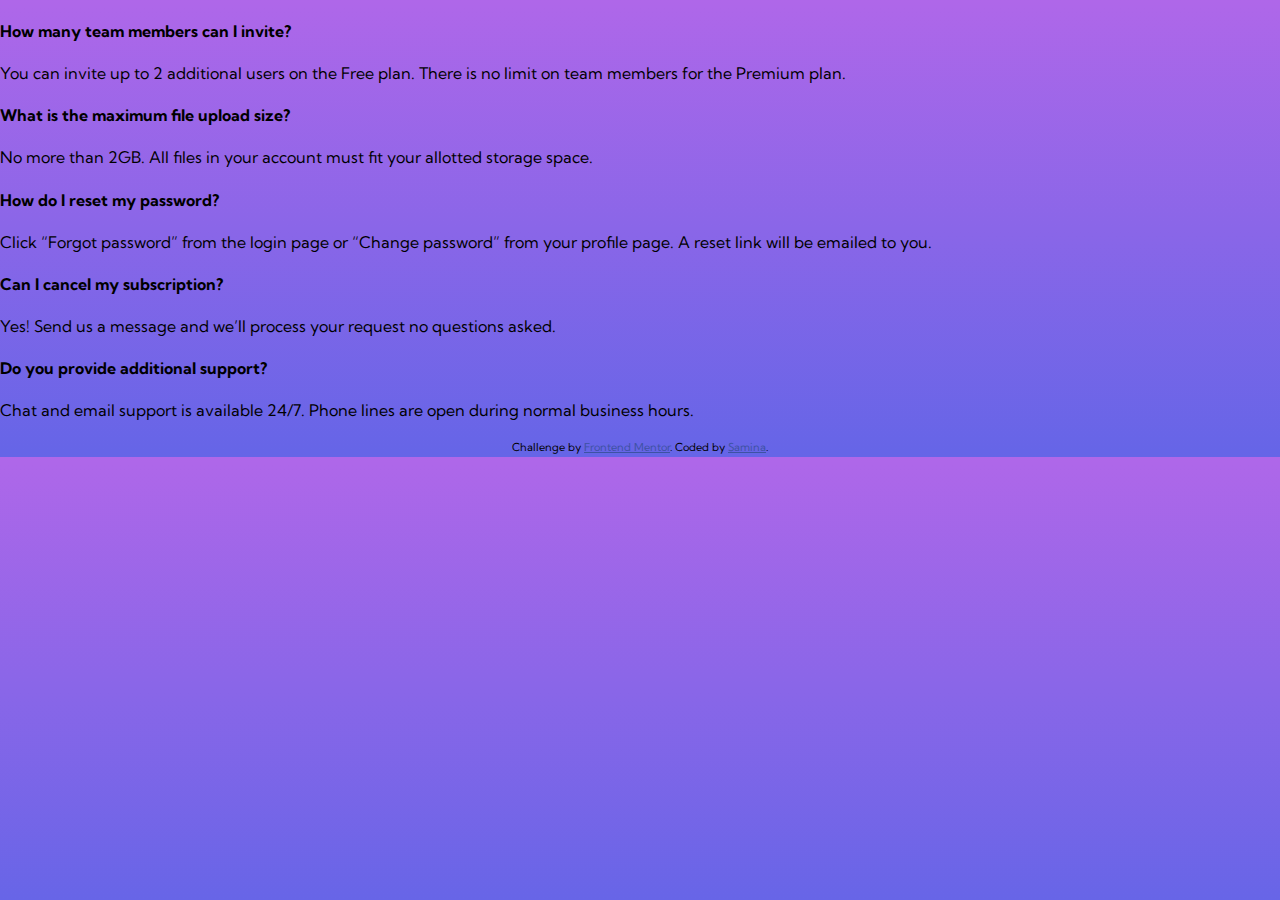
==== index.html @ 5b25a6ce "removed "main" folder" ====
<!DOCTYPE html>
<html lang="en">
<head>
  <meta charset="UTF-8">
  <meta name="viewport" content="width=device-width, initial-scale=1.0"> <!-- displays site properly based on user's device -->

  <link rel="icon" type="image/png" sizes="32x32" href="./images/favicon-32x32.png">

  <link href="https://fonts.googleapis.com/css2?family=Kumbh+Sans:wght@400;700&display=swap" rel="stylesheet">
  <link rel="stylesheet" href="app/css/style.css">

  <title>Frontend Mentor | FAQ Accordion Card</title>

  <!-- Feel free to remove these styles or customise in your own stylesheet 👍 -->
  <style>
    .attribution { font-size: 11px; text-align: center; }
    .attribution a { color: hsl(228, 45%, 44%); }
  </style>
</head>
<body>

  <div class = "faq-card">
    <h4>How many team members can I invite?</h4>
    <p>You can invite up to 2 additional users on the Free plan. There is no limit on 
      team members for the Premium plan.</p>

    <h4>What is the maximum file upload size?</h4>
    <p>No more than 2GB. All files in your account must fit your allotted storage space.</p>

    <h4>How do I reset my password?</h4>
    <p>Click “Forgot password” from the login page or “Change password” from your profile page.
      A reset link will be emailed to you.
    </p>

    <h4>Can I cancel my subscription?</h4>
    <p>Yes! Send us a message and we’ll process your request no questions asked.</p>

    <h4>Do you provide additional support?</h4>
    <p>Chat and email support is available 24/7. Phone lines are open during normal business hours.</p>
  </div>

  <!--
  How many team members can I invite?
  You can invite up to 2 additional users on the Free plan. There is no limit on 
  team members for the Premium plan.

  What is the maximum file upload size?
  No more than 2GB. All files in your account must fit your allotted storage space.

  How do I reset my password?
  Click “Forgot password” from the login page or “Change password” from your profile page.
  A reset link will be emailed to you.

  Can I cancel my subscription?
  Yes! Send us a message and we’ll process your request no questions asked.

  Do you provide additional support?
  Chat and email support is available 24/7. Phone lines are open during normal business hours.

  -->

  <div class="attribution">
    Challenge by <a href="https://www.frontendmentor.io?ref=challenge" target="_blank">Frontend Mentor</a>. 
    Coded by <a href="https://www.github.com/saminacodes">Samina</a>.
  </div>
</body>
</html>
---- app/css/style.css ----
html {
  font-size: 100%;
  -webkit-box-sizing: border-box;
          box-sizing: border-box;
}

*, *::before, *::after {
  -webkit-box-sizing: inherit;
          box-sizing: inherit;
}

body {
  margin: 0;
  padding: 0;
  line-height: 1.3rem;
  background: -webkit-gradient(linear, left top, left bottom, from(#af67e9), to(#6565e7));
  background: linear-gradient(#af67e9, #6565e7);
  font-family: 'Kumbh Sans', sans-serif;
}
/*# sourceMappingURL=style.css.map */
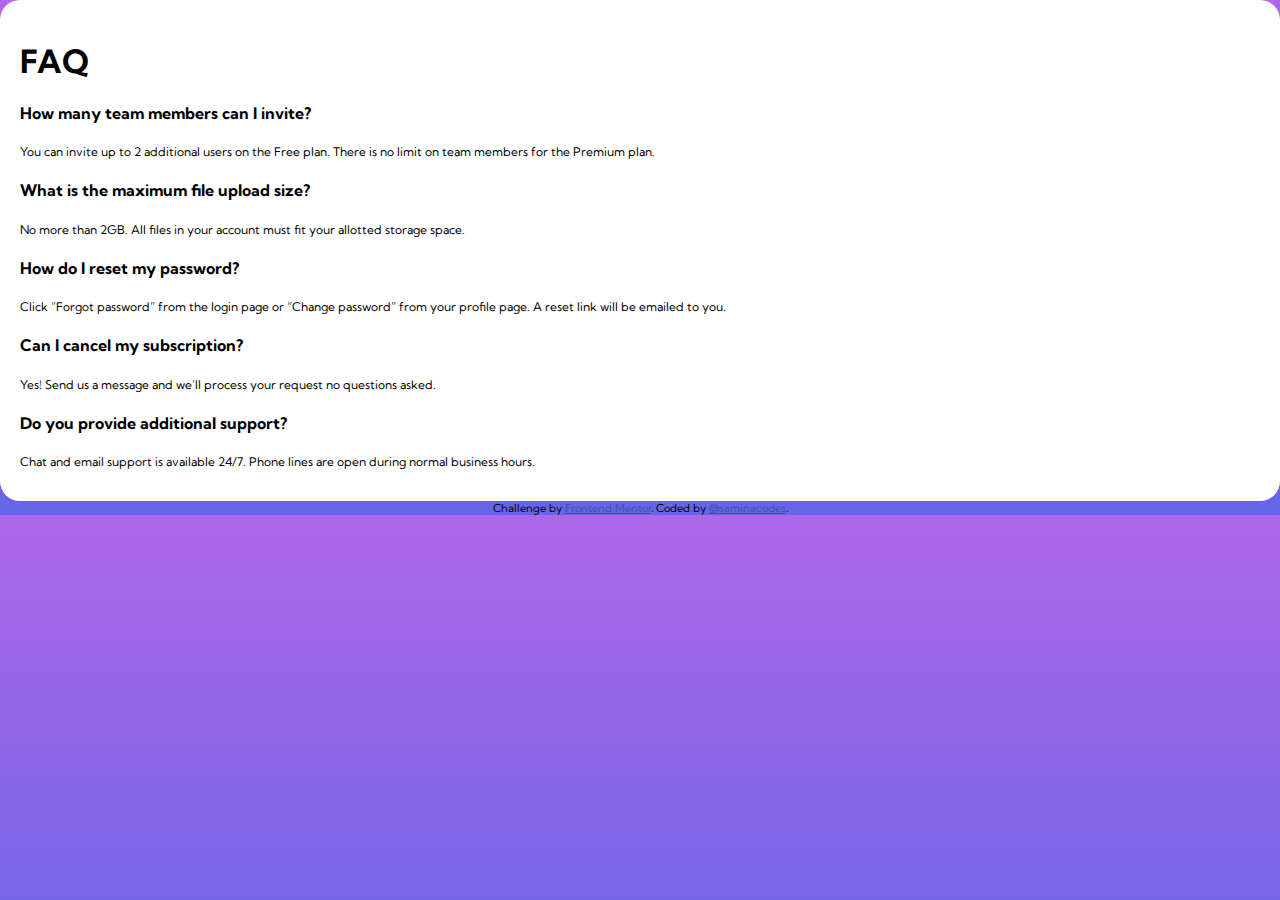
==== commit ae5662d9: "added css" ====
--- a/index.html
+++ b/index.html
@@ -20,6 +20,8 @@
 <body>
 
   <div class = "faq-card">
+
+    <h1>FAQ</h1>
     <h4>How many team members can I invite?</h4>
     <p>You can invite up to 2 additional users on the Free plan. There is no limit on 
       team members for the Premium plan.</p>
@@ -61,7 +63,7 @@
 
   <div class="attribution">
     Challenge by <a href="https://www.frontendmentor.io?ref=challenge" target="_blank">Frontend Mentor</a>. 
-    Coded by <a href="https://www.github.com/saminacodes">Samina</a>.
+    Coded by <a href="https://www.github.com/saminacodes">@saminacodes</a>.
   </div>
 </body>
 </html>--- a/app/css/style.css
+++ b/app/css/style.css
@@ -1,20 +1,18 @@
-html {
-  font-size: 100%;
-  -webkit-box-sizing: border-box;
-          box-sizing: border-box;
-}
-
-*, *::before, *::after {
-  -webkit-box-sizing: inherit;
-          box-sizing: inherit;
-}
-
 body {
   margin: 0;
   padding: 0;
-  line-height: 1.3rem;
   background: -webkit-gradient(linear, left top, left bottom, from(#af67e9), to(#6565e7));
   background: linear-gradient(#af67e9, #6565e7);
   font-family: 'Kumbh Sans', sans-serif;
 }
+
+.faq-card {
+  padding: 20px;
+  background: white;
+  border-radius: 20px;
+}
+
+p {
+  font-size: 12px;
+}
 /*# sourceMappingURL=style.css.map */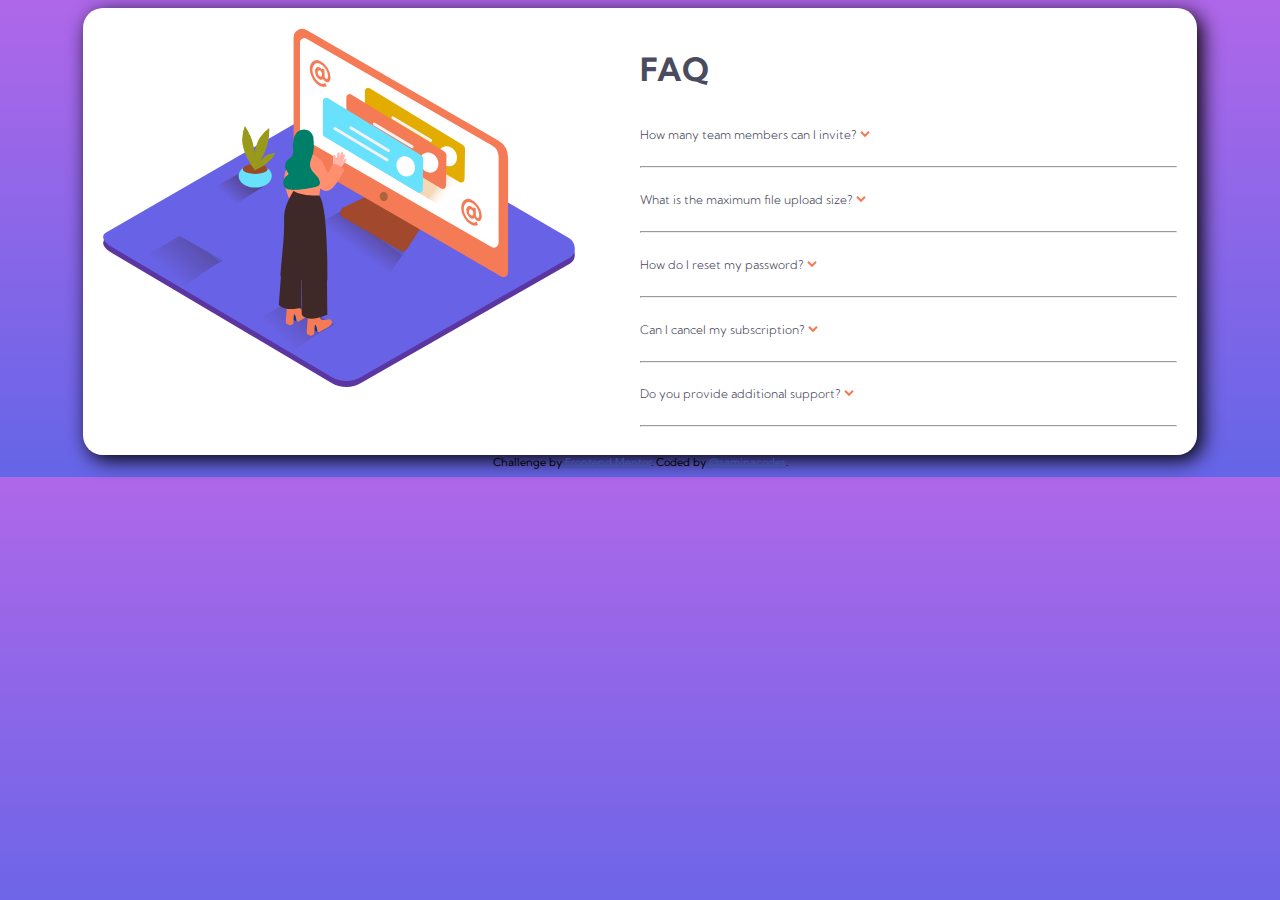
==== commit 2653bac0: "working with 1 question toggled" ====
--- a/index.html
+++ b/index.html
@@ -20,25 +20,47 @@
 <body>
 
   <div class = "faq-card">
+      <div class = "grid-container">
+        <div>
+          <img id = "img_fg" src="images/illustration-woman-online-desktop.svg">
+        </div>
 
-    <h1>FAQ</h1>
-    <h4>How many team members can I invite?</h4>
-    <p>You can invite up to 2 additional users on the Free plan. There is no limit on 
-      team members for the Premium plan.</p>
+        <div>
+          <h1>FAQ</h1>
 
-    <h4>What is the maximum file upload size?</h4>
-    <p>No more than 2GB. All files in your account must fit your allotted storage space.</p>
+          <h4 class = "question" id = "q1">How many team members can I invite?</h4>
+          <a><img class = "icon_arrow" src= "images/icon-arrow-down.svg" onclick = "toggleAnswer()"></a>
+          <p class = "answer" id = "a1">You can invite up to 2 additional users on the Free plan. There is no limit on 
+            team members for the Premium plan.</p>
+          <hr>
 
-    <h4>How do I reset my password?</h4>
-    <p>Click “Forgot password” from the login page or “Change password” from your profile page.
-      A reset link will be emailed to you.
-    </p>
+          <h4 class = "question" id = "q2">What is the maximum file upload size?</h4>
+          <a><img class = "icon_arrow" src= "images/icon-arrow-down.svg"></a>
+          <p class = "answer" id = "a2">No more than 2GB. All files in your account must fit your allotted storage space.</p>
 
-    <h4>Can I cancel my subscription?</h4>
-    <p>Yes! Send us a message and we’ll process your request no questions asked.</p>
+          <hr>
 
-    <h4>Do you provide additional support?</h4>
-    <p>Chat and email support is available 24/7. Phone lines are open during normal business hours.</p>
+          <h4 class = "question" id = "q3">How do I reset my password?</h4>
+          <a><img class = "icon_arrow" src= "images/icon-arrow-down.svg"></a>
+          <p class = "answer" id = "a3">Click “Forgot password” from the login page or “Change password” from your profile page.
+            A reset link will be emailed to you.
+          </p>
+
+          <hr>
+
+          <h4 class = "question" id = "q4">Can I cancel my subscription?</h4>
+          <a><img class = "icon_arrow" src= "images/icon-arrow-down.svg"></a>
+          <p class = "answer" id = "a4">Yes! Send us a message and we’ll process your request no questions asked.</p>
+
+          <hr>
+
+          <h4 class = "question" id = "q5">Do you provide additional support?</h4>
+          <a><img class = "icon_arrow" src= "images/icon-arrow-down.svg"></a>
+          <p class = "answer" id = "a5">Chat and email support is available 24/7. Phone lines are open during normal business hours.</p>
+
+          <hr>
+        </div>
+      </div>
   </div>
 
   <!--
@@ -61,6 +83,8 @@
 
   -->
 
+  <script src="/app/js/script.js"></script>
+
   <div class="attribution">
     Challenge by <a href="https://www.frontendmentor.io?ref=challenge" target="_blank">Frontend Mentor</a>. 
     Coded by <a href="https://www.github.com/saminacodes">@saminacodes</a>.
--- a/app/css/style.css
+++ b/app/css/style.css
@@ -1,6 +1,4 @@
 body {
-  margin: 0;
-  padding: 0;
   background: -webkit-gradient(linear, left top, left bottom, from(#af67e9), to(#6565e7));
   background: linear-gradient(#af67e9, #6565e7);
   font-family: 'Kumbh Sans', sans-serif;
@@ -10,9 +8,53 @@
   padding: 20px;
   background: white;
   border-radius: 20px;
+  width: 85%;
+  margin: auto;
+  -webkit-box-shadow: 5px 5px 20px;
+          box-shadow: 5px 5px 20px;
+}
+
+.grid-container {
+  display: -ms-grid;
+  display: grid;
+  -ms-grid-columns: (minmax(240px, 1fr))[auto-fit];
+      grid-template-columns: repeat(auto-fit, minmax(240px, 1fr));
+}
+
+.img_bg {
+  position: absolute;
+}
+
+.img_fg {
+  display: inline;
+  float: left;
+}
+
+h1 {
+  color: #4a4b5e;
+}
+
+h4 {
+  font-size: 0.75rem;
+  color: #4a4b5e;
+  font-weight: 300;
+  vertical-align: middle;
+  display: inline-block;
+}
+
+.icon_arrow {
+  vertical-align: middle;
+  display: inline-block;
+  cursor: pointer;
 }
 
 p {
-  font-size: 12px;
+  font-size: 0.75rem;
+  color: #787887;
+  display: none;
+}
+
+hr {
+  color: #e7e7e9;
 }
 /*# sourceMappingURL=style.css.map */